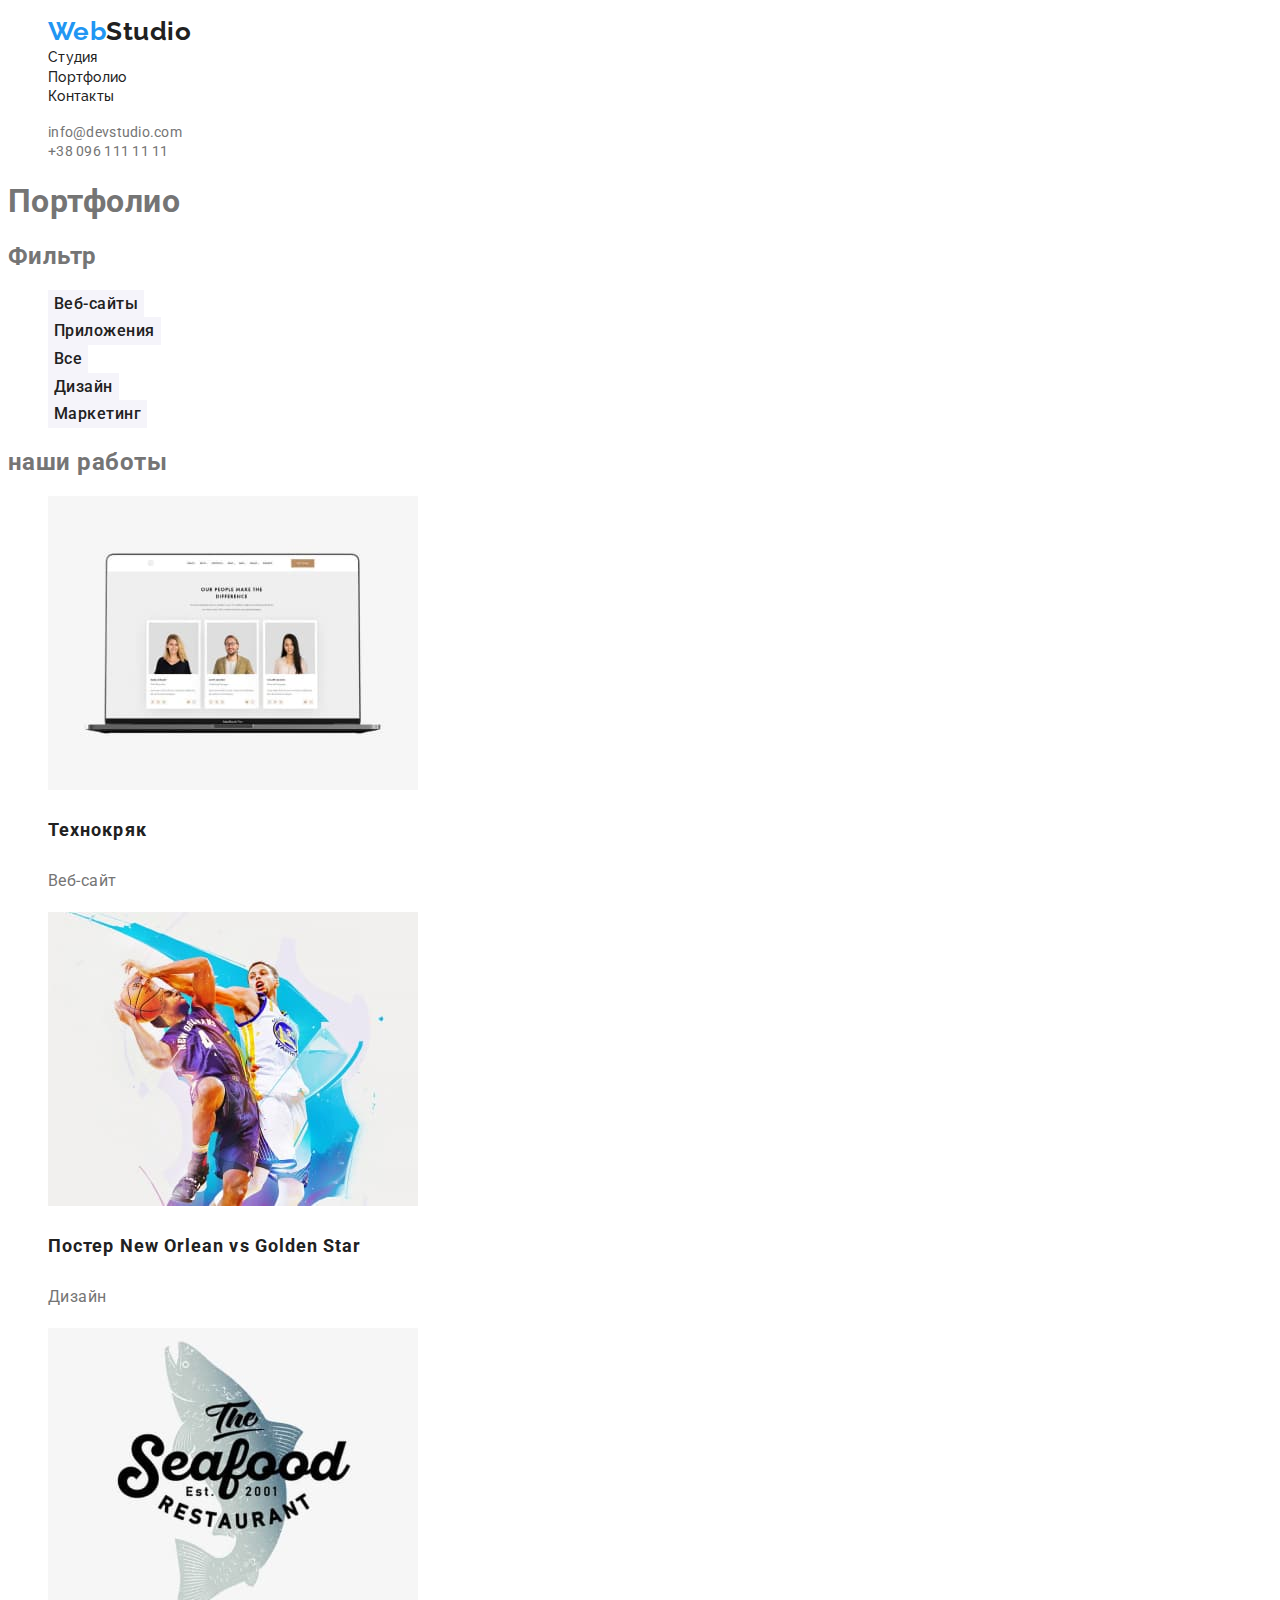
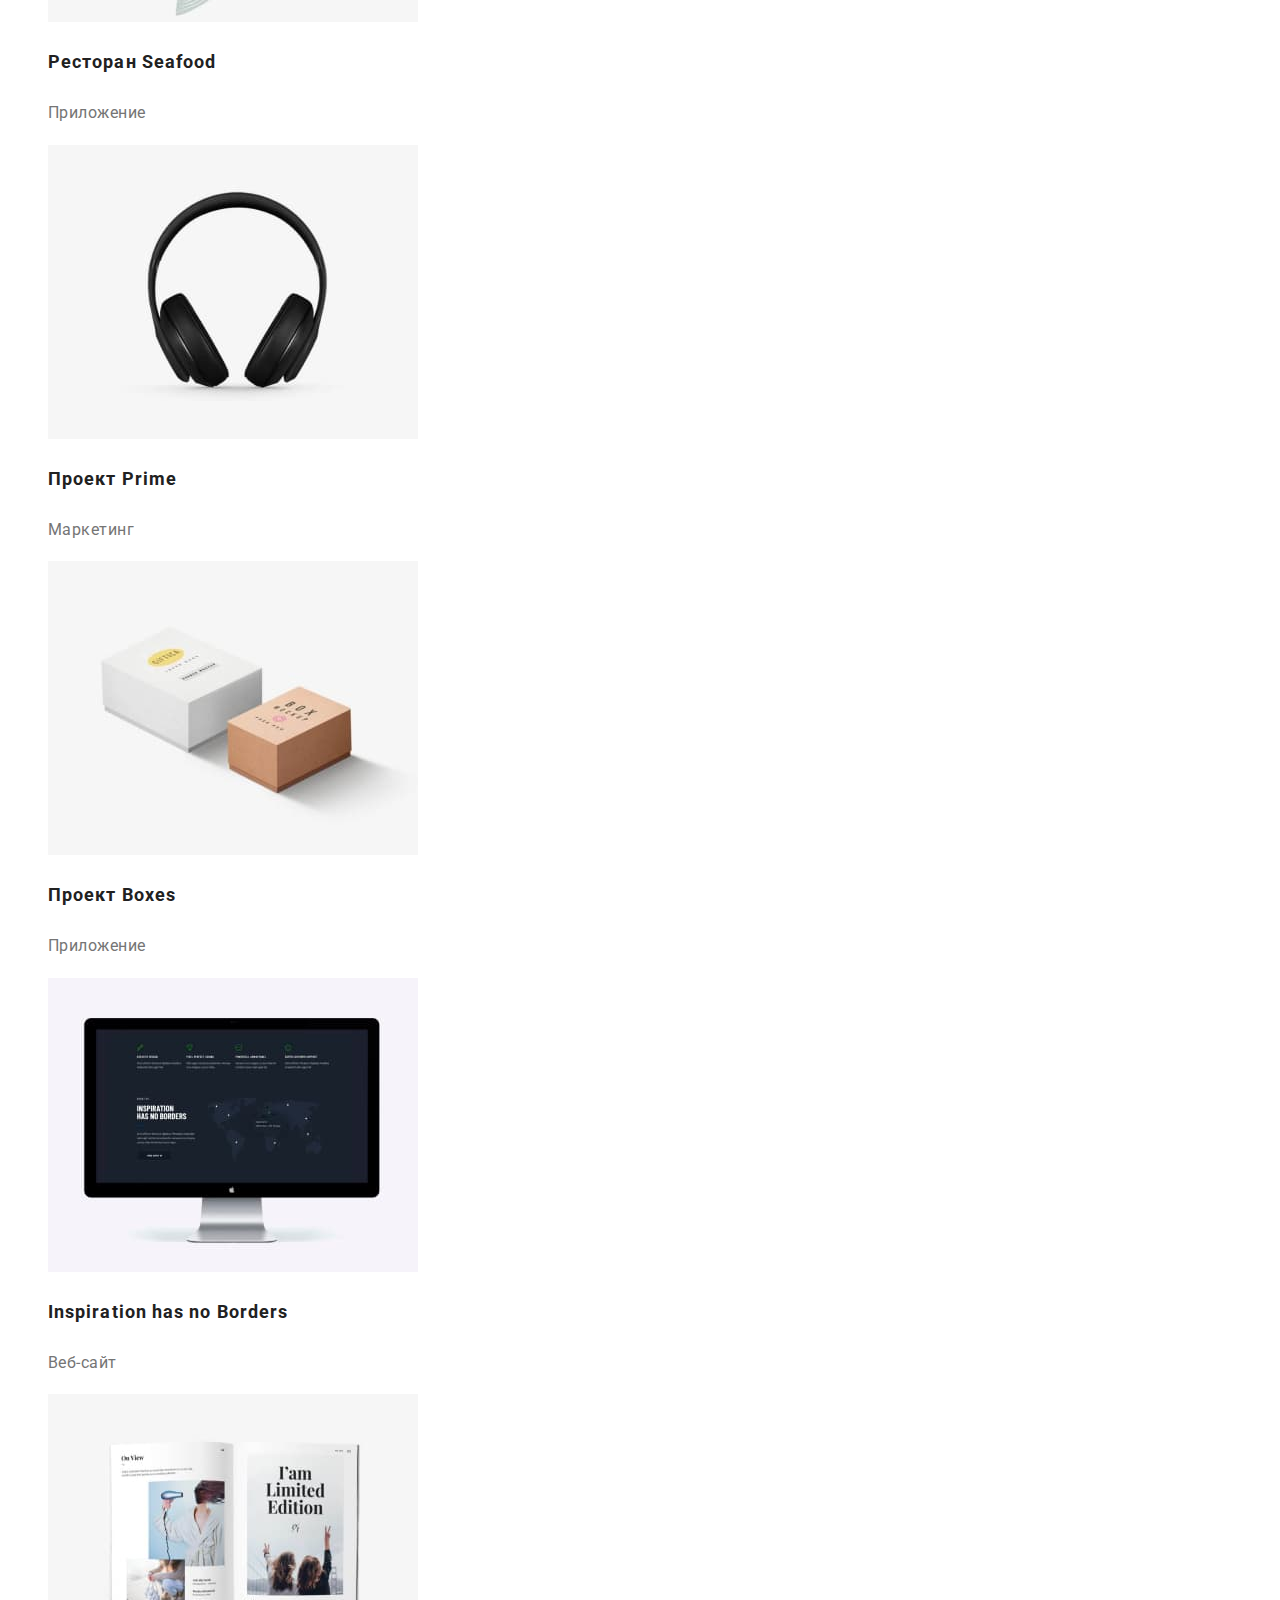
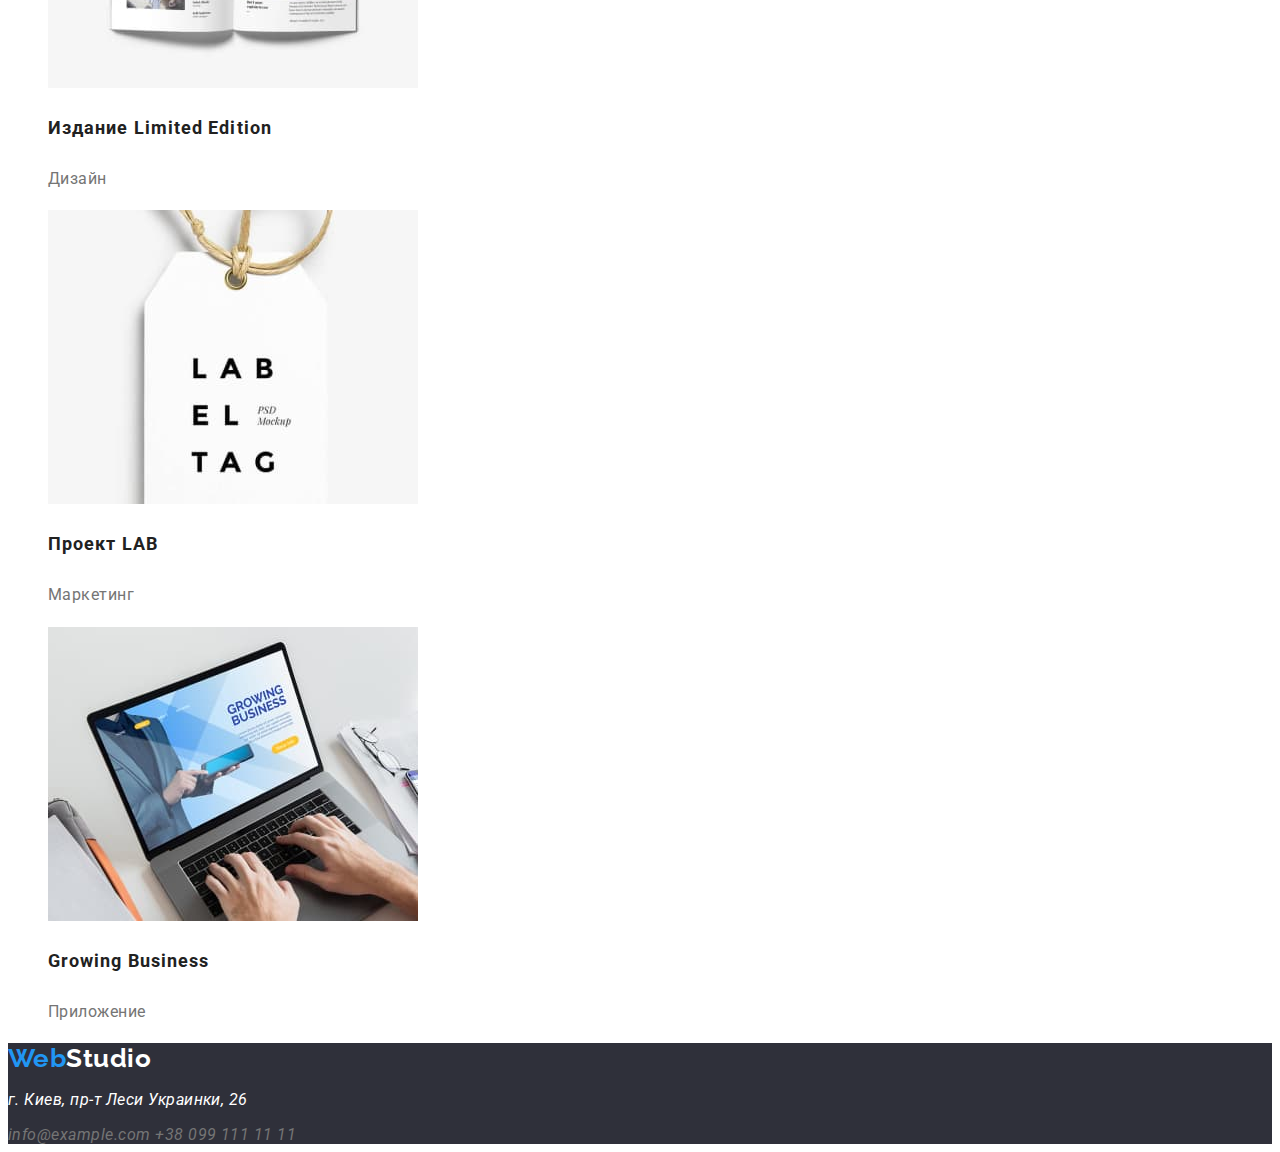
==== portfolio.html @ 469b1e14 "вариант 20.10." ====
<!DOCTYPE html>
<html lang="en">
  <head>
    <meta charset="UTF-8" />
    <meta http-equiv="X-UA-Compatible" content="IE=edge" />
    <meta name="viewport" content="width=device-width, initial-scale=1.0" />
    <link rel="preconnect" href="https://fonts.googleapis.com" />
    <link rel="preconnect" href="https://fonts.gstatic.com" crossorigin />
    <link
      href="https://fonts.googleapis.com/css2?family=Raleway:wght@700&family=Roboto:wght@400;500;700;900&display=swap"
      rel="stylesheet"
    />
    <link rel="stylesheet" href="./css/styles.css" />
    <title>Портфолио</title>
  </head>
  <body>
    <!--Шапка-->
      <!--Навигация сайта-->
      <nav>
        <ul class="site-nav list">
          <li>
            <a href="#" class="logo"><span>Web</span>Studio</a>
          </li>
          <li class="title"><a href="index.html">Cтудия</a></li>
          <li class="title"><a href="#">Портфолио</a></li>
          <li class="title"><a href="#">Контакты</a></li>
        </ul>
      </nav>
      <!--Авторизация на сайте-->
      <ul class="auth-nav list">
        <li><a href="#">info@devstudio.com</a></li>
        <li><a href="#">+38 096 111 11 11</a></li>
      </ul>
    </header>

    <main>
      <h1>Портфолио</h1>
      <!--Фильтр-->
      <section>
        <h2>Фильтр</h2>
        <ul class="filter list">
          <li><button class="filter-button" type="button">Веб-сайты</button></li>
          <li><button class="filter-button" type="button">Приложения</button></li>
          <li><button class="filter-button" type="button">Все</button></li>
          <li><button class="filter-button" type="button">Дизайн</button></li>
          <li><button class="filter-button" type="button">Маркетинг</button></li>
        </ul>
        
      </section>
      <!--Наши работы-->
      <section>
        <h2>наши работы</h2>
        <ul class="our-work list">
          <li>
            <a href="#" class="our-work-heading">
              <img
                src=".//images/portfolio/desktop.jpg"
                alt="Ноутбук"
                width="370"
              />
              <h3 class="our-work-title">Технокряк</h3>
              <p class="our-work-text">Веб-сайт</p>
            </a>
          </li>
          <li>
            <a href="#" class="our-work-heading">
              <img
                src=".//images/portfolio/basketball_players.jpg"
                alt="Баскетболисты"
                width="370"
              />
              <h3 class="our-work-title">Постер New Orlean vs Golden Star</h3>
              <p class="our-work-text">Дизайн</p>
            </a>
          </li>
          <li>
            <a href="#" class="our-work-heading">
              <img
                src=".//images/portfolio/logo_restaurant.jpg"
                alt="Ресторан Seafood"
                width="370"
              />
              <h3 class="our-work-title">Ресторан Seafood</h3>
              <p class="our-work-text">Приложение</p>
            </a>
          </li>
          <li>
            <a href="#" class="our-work-heading">
              <img
                src=".//images/portfolio/headphones.jpg"
                alt="Проект Prime"
                width="370"
              />
              <h3 class="our-work-title">Проект Prime</h3>
              <p class="our-work-text">Маркетинг</p>
            </a>
          </li>
          <li>
            <a href="#" class="our-work-heading">
              <img
                src=".//images/portfolio/two_boxes.jpg"
                alt="Проект Boxes"
                width="370"
              />
              <h3 class="our-work-title">Проект Boxes</h3>
              <p class="our-work-text">Приложение</p>
            </a>
          </li>
          <li>
            <a href="#" class="our-work-heading">
              <img
                src=".//images/portfolio/monoblock.jpg"
                alt="Моноблок"
                width="370"
              />
              <h3 class="our-work-title">Inspiration has no Borders</h3>
              <p class="our-work-text">Веб-сайт</p>
            </a>
          </li>
          <li>
            <a href="#" class="our-work-heading">
              <img
                src=".//images/portfolio/magazine.jpg"
                alt="Журнал"
                width="370"
              />
              <h3 class="our-work-title">Издание Limited Edition</h3>
              <p class="our-work-text">Дизайн</p>
            </a>
          </li>
          <li>
            <a href="#" class="our-work-heading">
              <img
                src=".//images/portfolio/plate.jpg"
                alt="Табличка"
                width="370"
              />
              <h3 class="our-work-title">Проект LAB</h3>
              <p class="our-work-text">Маркетинг</p>
            </a>
          </li>
          <li>
            <a href="#" class="our-work-heading">
              <img
                src=".//images/portfolio/working_on_a_ laptop.jpg"
                alt="Работа на ноутбуке"
                width="370"
              />
              <h3 class="our-work-title">Growing Business</h3>
              <p class="our-work-text">Приложение</p>
            </a>
          </li>
        </ul>
      </section>
    </main>
    <!--Подвал-->
    <footer class="footer">
      <a href="#" class="logo-footer"><span>Web</span>Studio</a>
      <address>
        <p>г. Киев, пр-т Леси Украинки, 26</p>
        <a href="#" class="footer-info">info@example.com</a>
        <a href="#" class="footer-info">+38 099 111 11 11</a>
      </address>
    </footer>
  </body>
</html>
---- css/styles.css ----
:root {
    --primary-text-color: #757575;
    --secondary-text-color: #212121;
    --accent: #2196f3;
    --pirmary-background-color: #ffff;
    --secondary-background-color: #f5f4fa;
    --third-background-color: #2F303A;
}

body {
    background-color: var(--pirmary-background-color);
    color: var(--primary-text-color);
    font-family: roboto, raleway, sans-serif;
    letter-spacing: 0.03em;
}

.list {
    list-style: none;
}

/*Навигация сайта*/

.site-nav .title a {
    color: var(--secondary-text-color);
    font-family: raleway;
    text-decoration: none;
    font-weight: 500;
    Font-size: 14px;
    Line-height: 1.33;
    Letter-spacing: 0.02em;
}

.site-nav .title a:hover, .site-nav .title a:focus {
    color: var(--accent);
}

.logo {
    color: var(--secondary-text-color);
    Font-family: Raleway, sans-serif;
    font-weight: Bold;
    Font-size: 26px;
    Line-height: 1.19;
    text-decoration: none;
}

.logo span {
    color: var(--accent);
}

/*Авторизация на сайте*/

.auth-nav a {
    color: var(--primary-text-color);
    text-decoration: none;
    font-weight: Medium;
    Font-size: 14px;
    Line-height: 1.33;
    Letter-spacing: 0.02em;
}

.auth-nav a:focus, .auth-nav a:hover {
    color: var(--accent);
}

/*Содержание сайта*/

.section-title {
    color: var(--secondary-text-color);
}

/*загаловок*/

.page-heading {
    background-color: var(--third-background-color);
    color: var(--pirmary-background-color);
    Font-size: 44px;
    Line-height: 1.37;
    Letter-spacing: 0.06em;
}

.button-heading {
    font-weight: Bold;
    Font-size: 16px;
    Line-height: 1.9;
    background-color: var(--accent);
    color: var(--pirmary-background-color);
    font-family: roboto, sans-serif;
    letter-spacing: 0.06em;
    cursor: pointer;
    border: none;
}

.button-heading:hover, .button-heading:focus {
    background-color: var(--secondary-background-color);
    color: var(--secondary-text-color);
}

/*Наши преимущества*/

.our-benefits-title {}

.our-benefits-list {
    color: var(--secondary-text-color);
    font-weight: Bold;
    Font-size: 14px;
    Line-height: 1.33;
    text-transform: uppercase;
}

.our-benefits-text {
    Font-size: 14px;
    Line-height: 1.71;
}

/*Наша дейстельность*/

.our-activity-title {
    font-weight: Bold;
    Font-size: 36px;
    Line-height: 1.17;
    color: var(--secondary-text-color);
}

/*Наша команда*/

.our-team {
    background-color: var(--secondary-background-color);
}

.team-members-heading {
    color: var(--secondary-text-color);
}

.our-team-title {
    font-weight: Bold;
    Font-size: 36px;
    Line-height: 1.17;
    color: var(--secondary-text-color);
}

.team-members {
    background-color: var(--pirmary-background-color);
}

.team-members-title {
    font-weight: Medium;
    font-size: 16px;
    line-height: 1.19;
    color: var(--secondary-text-color);
}

.team-members-text {
    font-size: 16px;
    line-height: 1.19;
}

/*Подвал*/

.footer {
    background-color: var(--third-background-color)
}

.logo-footer {
    color: var(--pirmary-background-color);
    Font-family: Raleway, sans-serif;
    font-weight: Bold;
    Font-size: 26px;
    Line-height: 1.19;
    text-decoration: none;
}

.logo-footer span {
    color: var(--accent);
}

.footer p {
    color: var(--pirmary-background-color);
}

.footer-info {
    color: var(--primary-text-color);
    text-decoration: none;
}

.footer-info:focus, .footer-info:hover {
    color: var(--accent);
}

.address-footer {
    font-size: 14px;
    line-height: 1.17;
}

/*-----------------------------------------------*/

/*Портфолио*/

/*Фильтр*/

/*Наши работы*/

.our-work-heading {
    text-decoration: none;
}

.filter-button {
    background-color: var(--secondary-background-color);
    color: var(--secondary-text-color);
    cursor: pointer;
    border: none;
    font-family: Roboto, sans-serif;
    font-weight: 500;
    font-size: 16px;
    line-height: 1.6;
    letter-spacing: 0.03em;
}

.filter-button:hover{
    color: var(--pirmary-background-color);
    background-color: var(--accent);
}
.our-work-title {
    color: var(--secondary-text-color);
    font-weight: Bold;
    font-size: 18px;
    line-height: 2;
    Letter-spacing: 0.06em;
}

.our-work-text {
    color: var(--primary-text-color);
    font-size: 16px;
    line-height: 1.9;
}
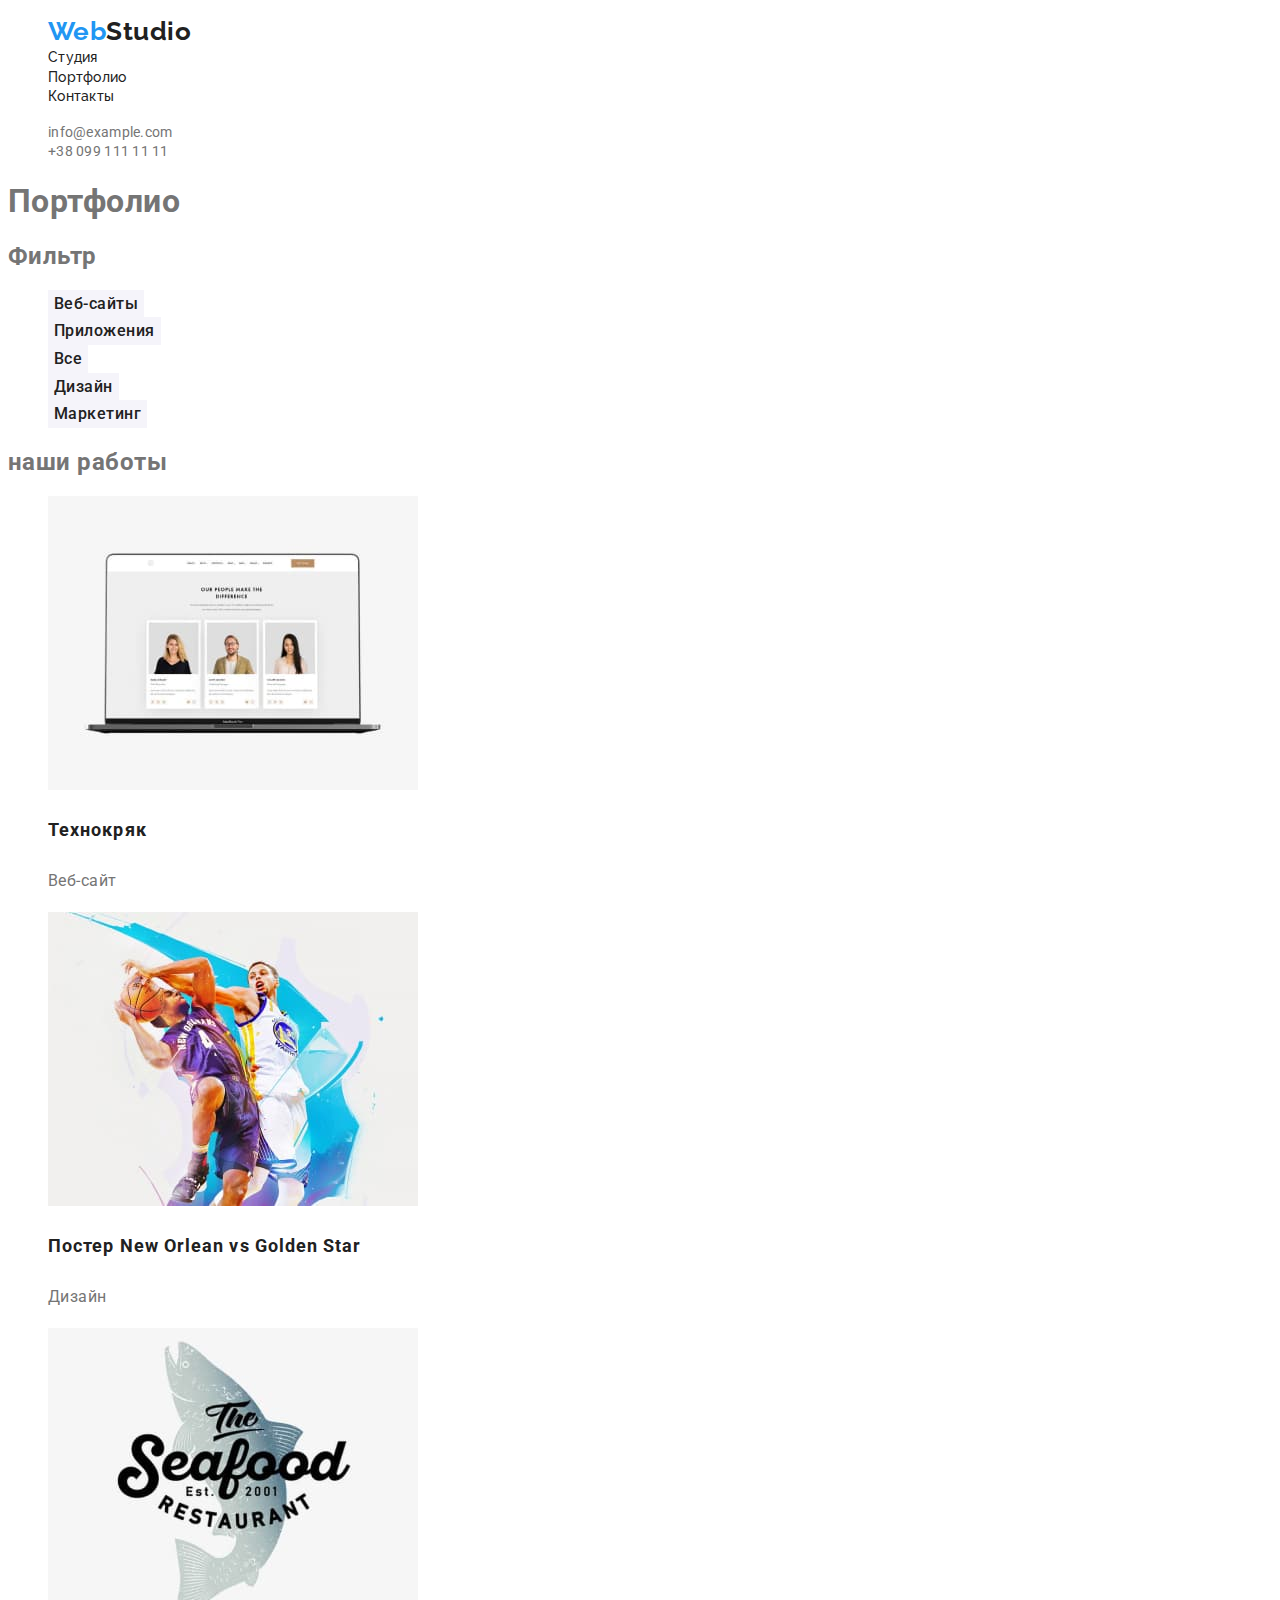
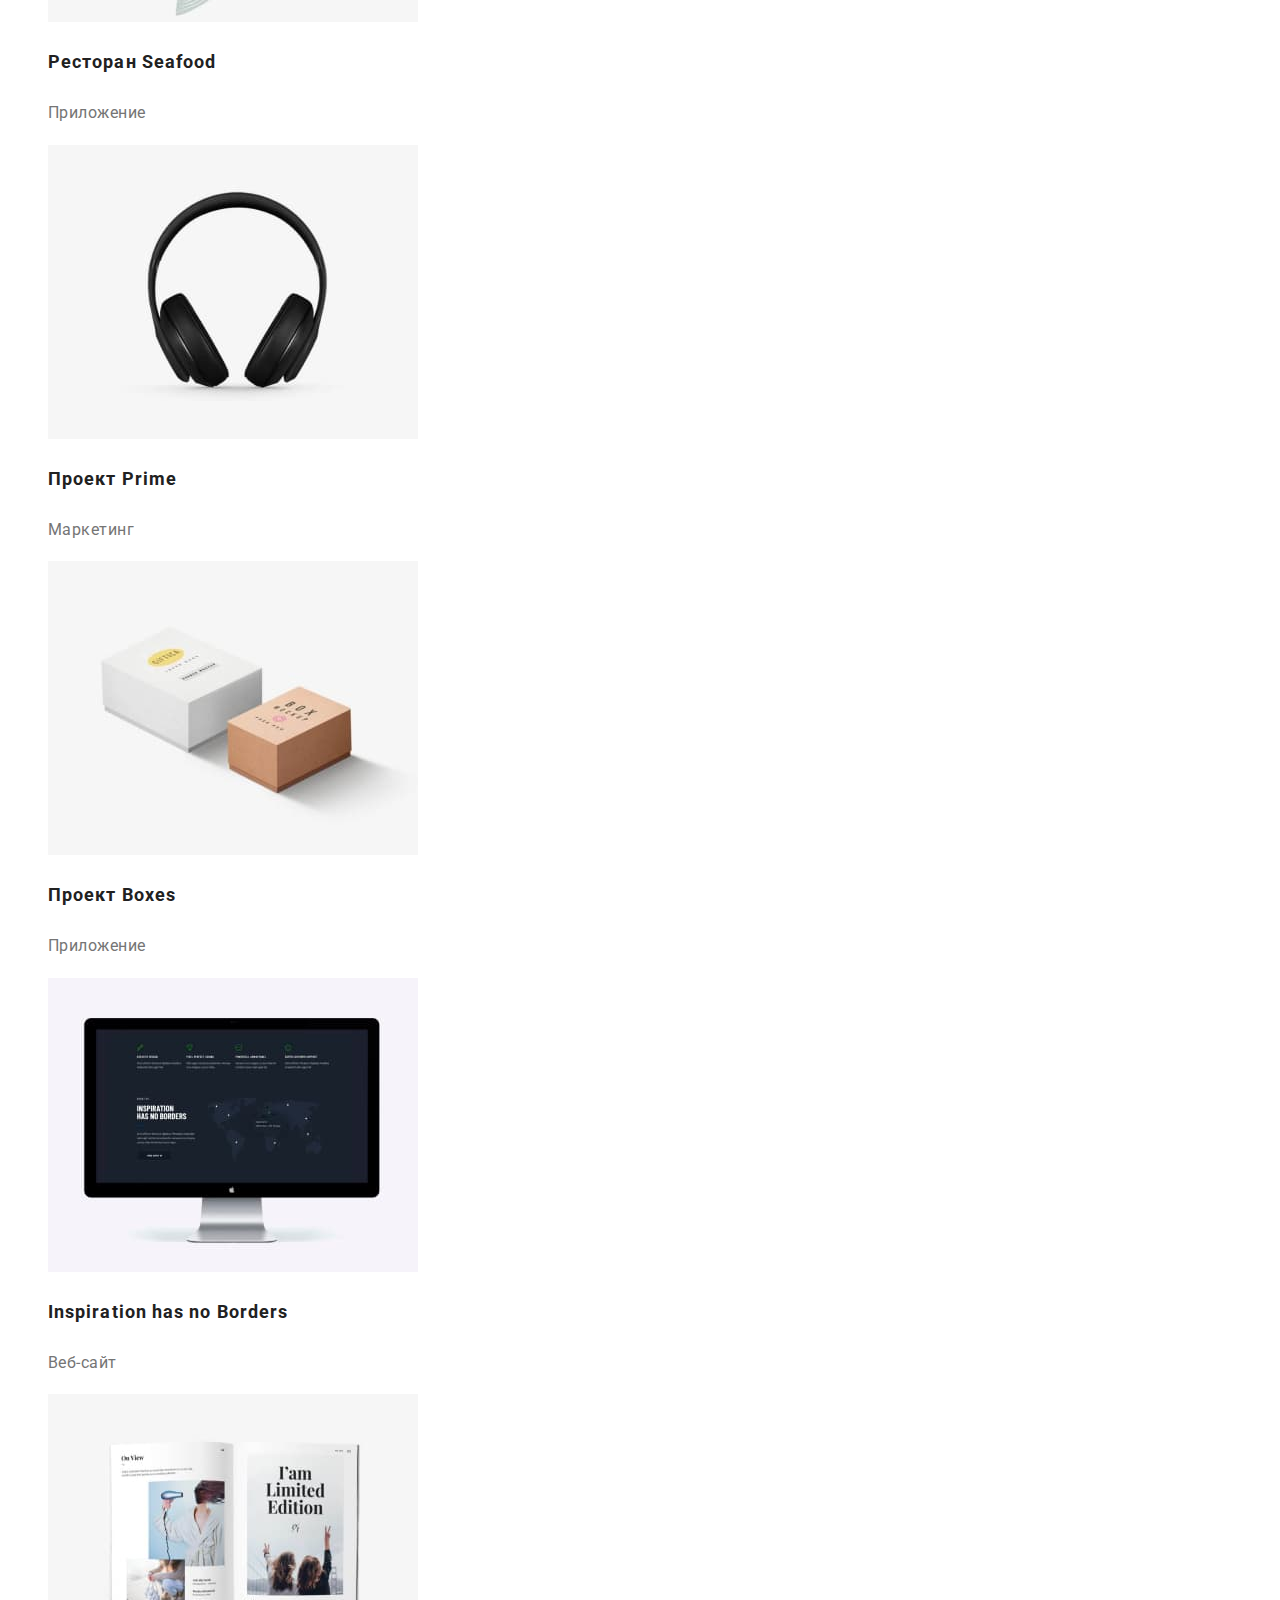
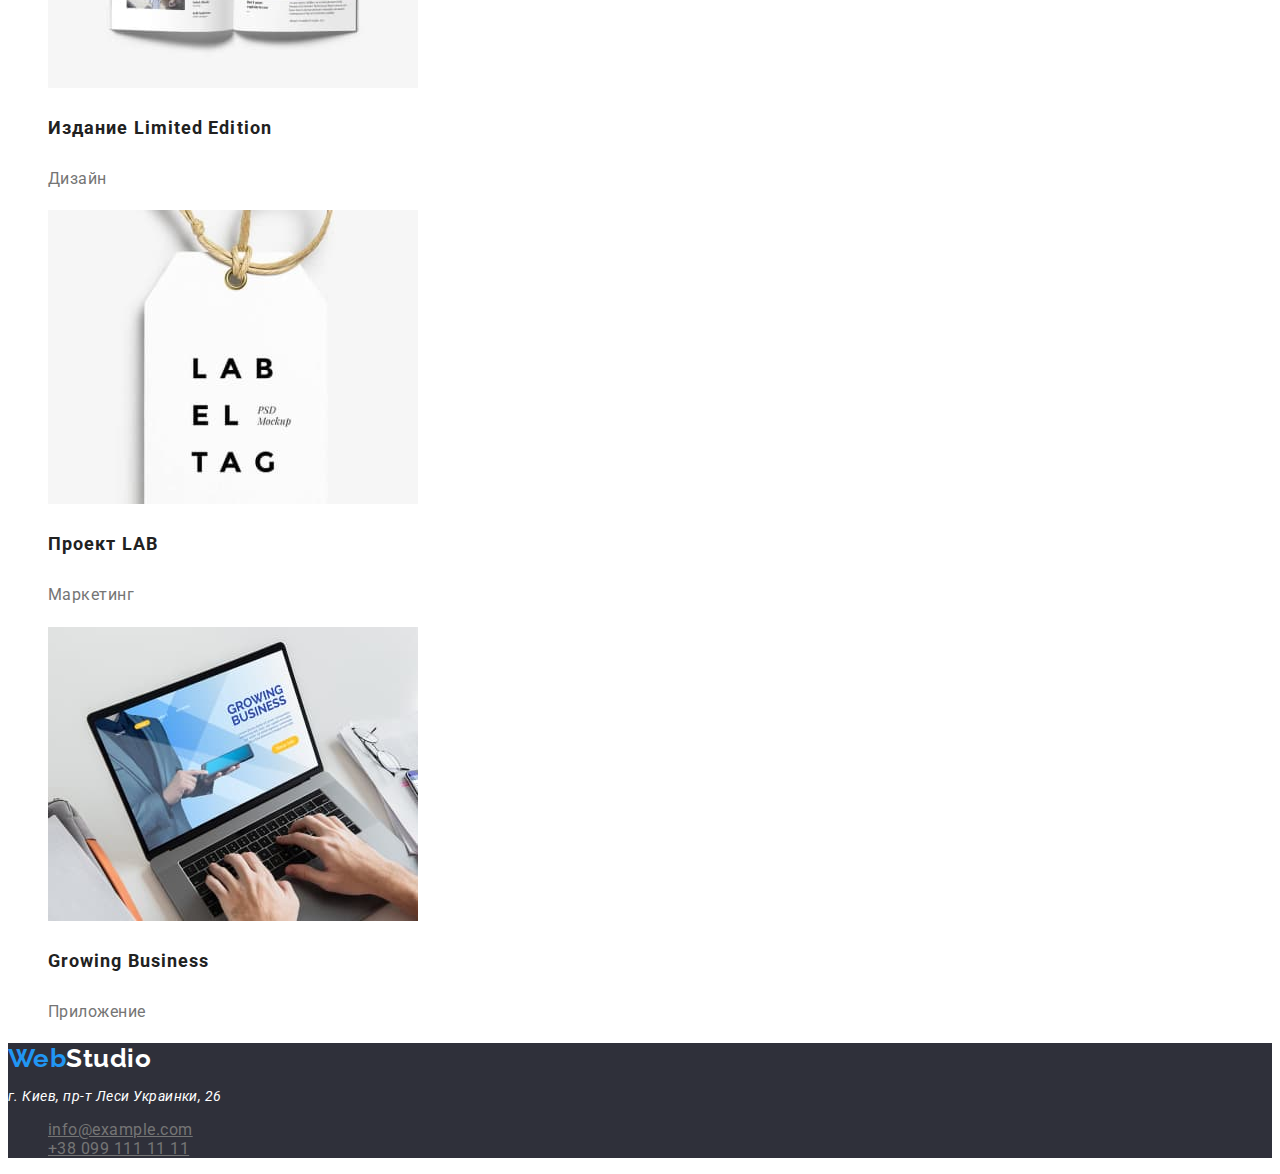
==== commit f16f3392: "21.10.2021" ====
--- a/portfolio.html
+++ b/portfolio.html
@@ -28,8 +28,16 @@
       </nav>
       <!--Авторизация на сайте-->
       <ul class="auth-nav list">
-        <li><a href="#">info@devstudio.com</a></li>
-        <li><a href="#">+38 096 111 11 11</a></li>
+        <li>
+          <a href="mailto:info@example.com" class="auth-nav-link"
+            >info@example.com</a
+          >
+        </li>
+        <li>
+          <a href="tel:+38 099 111 11 11" class="auth-nav-link"
+            >+38 099 111 11 11</a
+          >
+        </li>
       </ul>
     </header>
 
@@ -153,13 +161,23 @@
         </ul>
       </section>
     </main>
-    <!--Подвал-->
+     <!--Подвал-->
     <footer class="footer">
       <a href="#" class="logo-footer"><span>Web</span>Studio</a>
       <address>
-        <p>г. Киев, пр-т Леси Украинки, 26</p>
-        <a href="#" class="footer-info">info@example.com</a>
-        <a href="#" class="footer-info">+38 099 111 11 11</a>
+        <p class="address-footer">г. Киев, пр-т Леси Украинки, 26</p>
+        <ul class="footer-info list">
+          <li>
+            <a href="mailto:info@example.com" class="footer-info-link"
+              >info@example.com</a
+            >
+          </li>
+          <li>
+            <a href="tel:+38 099 111 11 11" class="footer-info-link"
+              >+38 099 111 11 11</a
+            >
+          </li>
+        </ul>
       </address>
     </footer>
   </body>
--- a/css/styles.css
+++ b/css/styles.css
@@ -177,12 +177,12 @@
     color: var(--pirmary-background-color);
 }
 
-.footer-info {
-    color: var(--primary-text-color);
-    text-decoration: none;
-}
-
-.footer-info:focus, .footer-info:hover {
+.footer-info-link {
+    color: var(--primary-text-color);
+    font-style: normal;
+}
+
+.footer-info-link:focus, .footer-info-link:hover {
     color: var(--accent);
 }
 
@@ -215,10 +215,11 @@
     letter-spacing: 0.03em;
 }
 
-.filter-button:hover{
+.filter-button:hover {
     color: var(--pirmary-background-color);
     background-color: var(--accent);
 }
+
 .our-work-title {
     color: var(--secondary-text-color);
     font-weight: Bold;
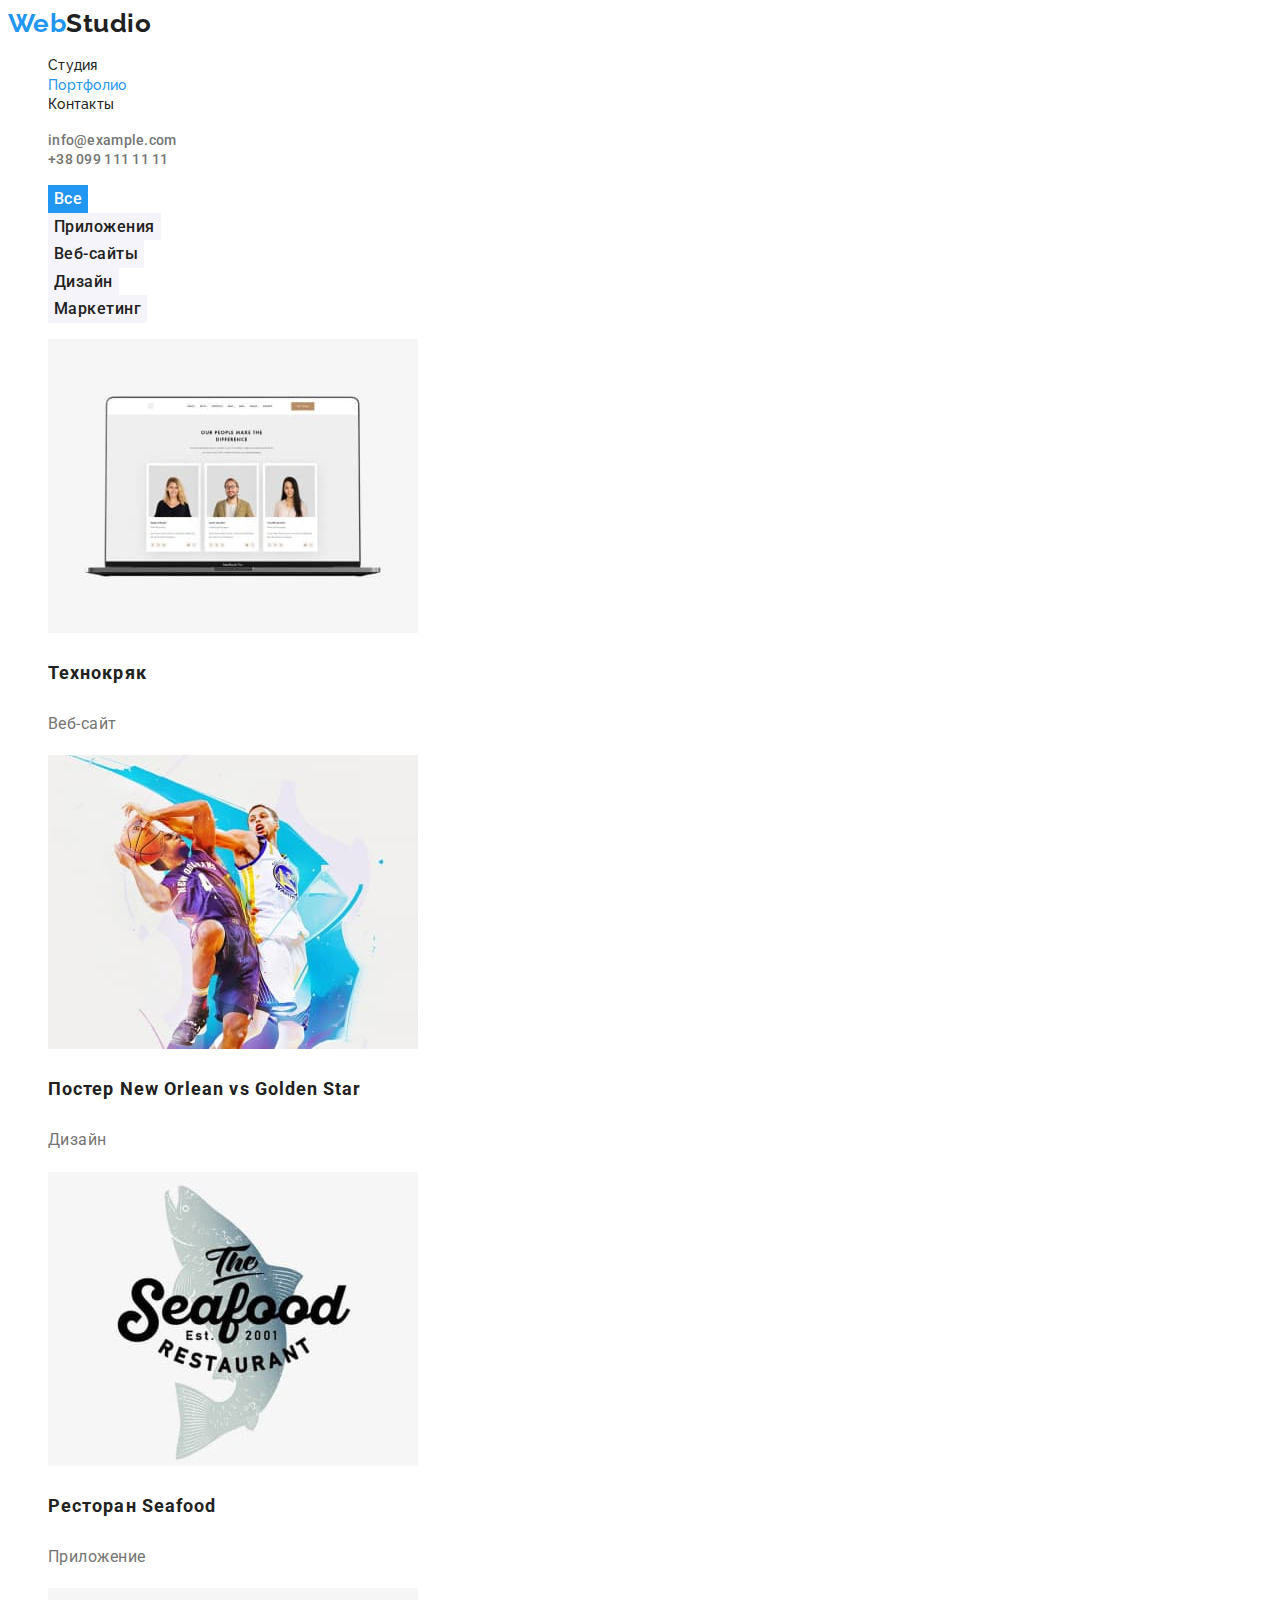
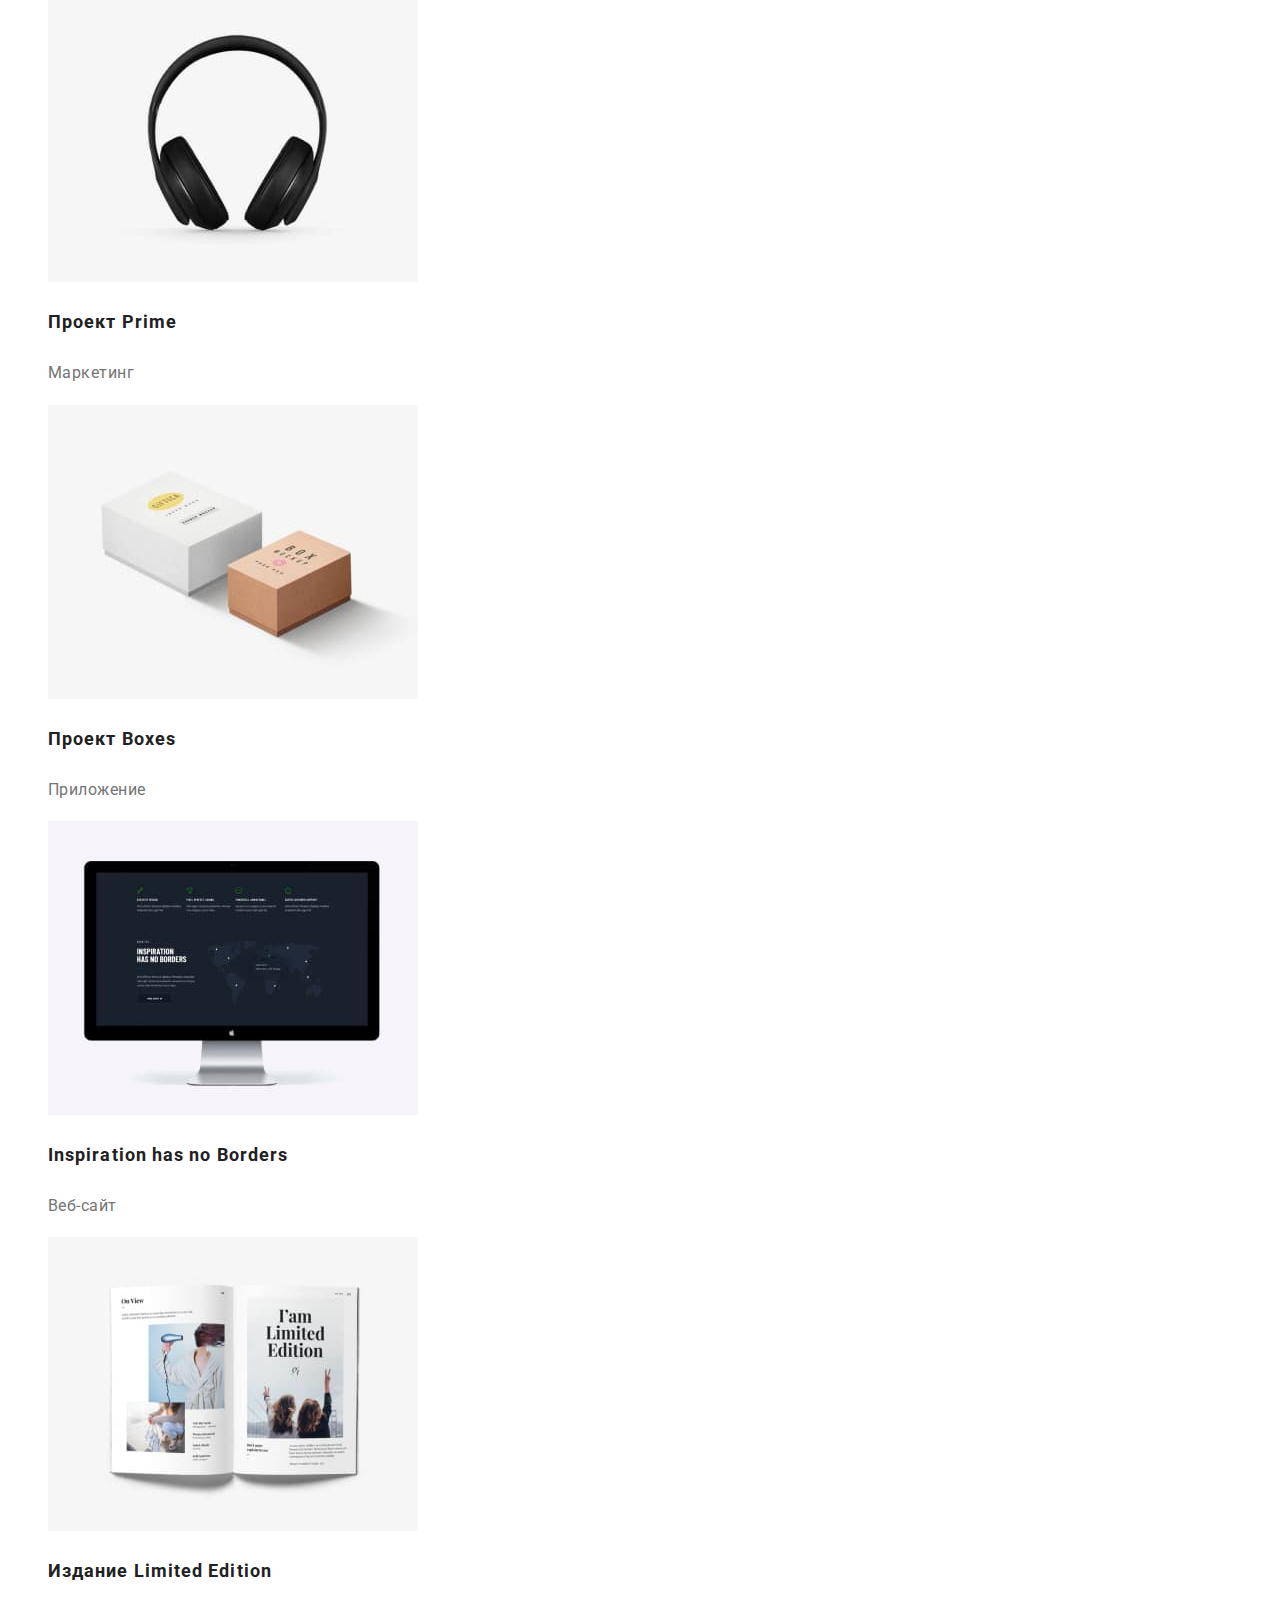
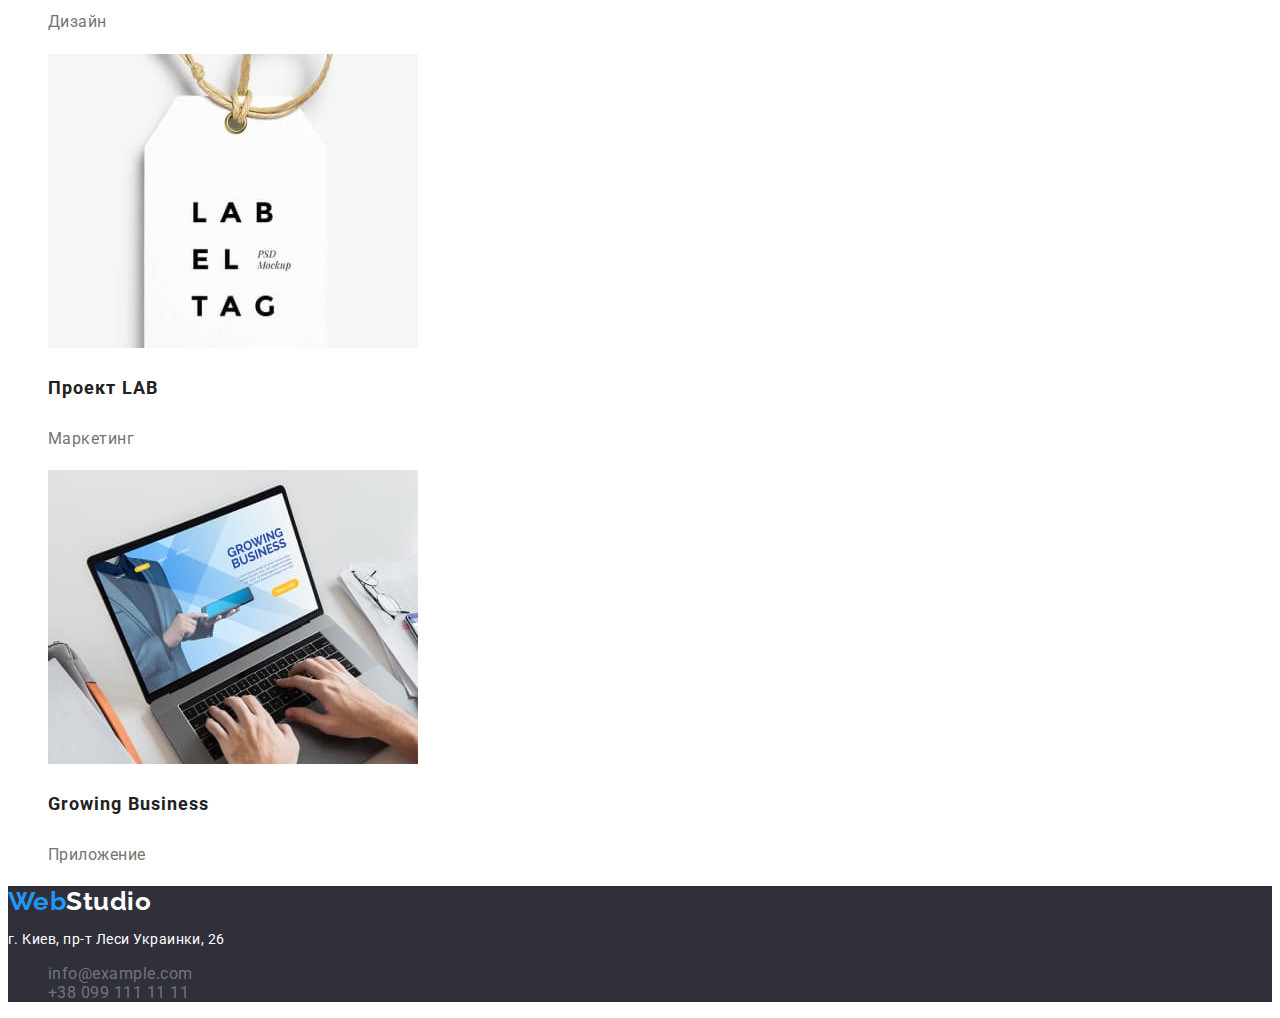
==== commit 3ce1864a: "24.10" ====
--- a/portfolio.html
+++ b/portfolio.html
@@ -15,15 +15,14 @@
   </head>
   <body>
     <!--Шапка-->
+    <header>
       <!--Навигация сайта-->
       <nav>
-        <ul class="site-nav list">
-          <li>
-            <a href="#" class="logo"><span>Web</span>Studio</a>
-          </li>
-          <li class="title"><a href="index.html">Cтудия</a></li>
-          <li class="title"><a href="#">Портфолио</a></li>
-          <li class="title"><a href="#">Контакты</a></li>
+        <a href="#" class="logo"><span>Web</span>Studio</a>
+        <ul class="nav list">
+          <li><a href="index.html" class="nav-title">Cтудия</a></li>
+          <li><a href="portfolio.html" class="nav-title-page">Портфолио</a></li>
+          <li><a href="#" class="nav-title">Контакты</a></li>
         </ul>
       </nav>
       <!--Авторизация на сайте-->
@@ -34,7 +33,7 @@
           >
         </li>
         <li>
-          <a href="tel:+38 099 111 11 11" class="auth-nav-link"
+          <a href="tel:+380991111111" class="auth-nav-link"
             >+38 099 111 11 11</a
           >
         </li>
@@ -42,22 +41,26 @@
     </header>
 
     <main>
-      <h1>Портфолио</h1>
-      <!--Фильтр-->
       <section>
-        <h2>Фильтр</h2>
+        <h1 class="visually-hidden">Портфолио</h1>
+        <!--Фильтр-->
+        <h2 class="visually-hidden">наши работы</h2>
         <ul class="filter list">
-          <li><button class="filter-button" type="button">Веб-сайты</button></li>
-          <li><button class="filter-button" type="button">Приложения</button></li>
-          <li><button class="filter-button" type="button">Все</button></li>
+          <li>
+            <button class="filter-button-page" type="button">Все</button>
+          </li>
+          <li>
+            <button class="filter-button" type="button">Приложения</button>
+          </li>
+          <li>
+            <button class="filter-button" type="button">Веб-сайты</button>
+          </li>
           <li><button class="filter-button" type="button">Дизайн</button></li>
-          <li><button class="filter-button" type="button">Маркетинг</button></li>
+          <li>
+            <button class="filter-button" type="button">Маркетинг</button>
+          </li>
         </ul>
-        
-      </section>
-      <!--Наши работы-->
-      <section>
-        <h2>наши работы</h2>
+        <!--Наши работы-->
         <ul class="our-work list">
           <li>
             <a href="#" class="our-work-heading">
@@ -161,7 +164,7 @@
         </ul>
       </section>
     </main>
-     <!--Подвал-->
+    <!--Подвал-->
     <footer class="footer">
       <a href="#" class="logo-footer"><span>Web</span>Studio</a>
       <address>
@@ -173,7 +176,7 @@
             >
           </li>
           <li>
-            <a href="tel:+38 099 111 11 11" class="footer-info-link"
+            <a href="tel:+380991111111" class="footer-info-link"
               >+38 099 111 11 11</a
             >
           </li>
--- a/css/styles.css
+++ b/css/styles.css
@@ -18,9 +18,22 @@
     list-style: none;
 }
 
+.visually-hidden {
+    position: absolute;
+    width: 1px;
+    height: 1px;
+    margin: -1px;
+    border: 0;
+    padding: 0;
+    white-space: nowrap;
+    clip-path: inset(100%);
+    clip: rect(0 0 0 0);
+    overflow: hidden;
+}
+
 /*Навигация сайта*/
 
-.site-nav .title a {
+.nav-title {
     color: var(--secondary-text-color);
     font-family: raleway;
     text-decoration: none;
@@ -30,14 +43,24 @@
     Letter-spacing: 0.02em;
 }
 
-.site-nav .title a:hover, .site-nav .title a:focus {
+.nav-title-page {
+    color: var(--accent);
+    font-family: raleway;
+    text-decoration: none;
+    font-weight: 500;
+    Font-size: 14px;
+    Line-height: 1.33;
+    Letter-spacing: 0.02em;
+}
+
+.nav-title:hover, .nav-title:focus {
     color: var(--accent);
 }
 
 .logo {
     color: var(--secondary-text-color);
     Font-family: Raleway, sans-serif;
-    font-weight: Bold;
+    font-weight: 700;
     Font-size: 26px;
     Line-height: 1.19;
     text-decoration: none;
@@ -52,7 +75,7 @@
 .auth-nav a {
     color: var(--primary-text-color);
     text-decoration: none;
-    font-weight: Medium;
+    font-weight: 500;
     Font-size: 14px;
     Line-height: 1.33;
     Letter-spacing: 0.02em;
@@ -76,10 +99,15 @@
     Font-size: 44px;
     Line-height: 1.37;
     Letter-spacing: 0.06em;
+    text-align: center;
+}
+
+.page-title {
+    text-transform: uppercase;
 }
 
 .button-heading {
-    font-weight: Bold;
+    font-weight: 700;
     Font-size: 16px;
     Line-height: 1.9;
     background-color: var(--accent);
@@ -92,16 +120,14 @@
 
 .button-heading:hover, .button-heading:focus {
     background-color: var(--secondary-background-color);
-    color: var(--secondary-text-color);
+    color: var(--accent);
 }
 
 /*Наши преимущества*/
 
-.our-benefits-title {}
-
 .our-benefits-list {
     color: var(--secondary-text-color);
-    font-weight: Bold;
+    font-weight: 700;
     Font-size: 14px;
     Line-height: 1.33;
     text-transform: uppercase;
@@ -115,10 +141,11 @@
 /*Наша дейстельность*/
 
 .our-activity-title {
-    font-weight: Bold;
+    font-weight: 700;
     Font-size: 36px;
     Line-height: 1.17;
     color: var(--secondary-text-color);
+    text-align: center;
 }
 
 /*Наша команда*/
@@ -132,10 +159,11 @@
 }
 
 .our-team-title {
-    font-weight: Bold;
+    font-weight: 700;
     Font-size: 36px;
     Line-height: 1.17;
     color: var(--secondary-text-color);
+    text-align: center;
 }
 
 .team-members {
@@ -143,15 +171,17 @@
 }
 
 .team-members-title {
-    font-weight: Medium;
+    font-weight: 500;
     font-size: 16px;
     line-height: 1.19;
     color: var(--secondary-text-color);
+    text-align: center;
 }
 
 .team-members-text {
     font-size: 16px;
     line-height: 1.19;
+    text-align: center;
 }
 
 /*Подвал*/
@@ -163,7 +193,7 @@
 .logo-footer {
     color: var(--pirmary-background-color);
     Font-family: Raleway, sans-serif;
-    font-weight: Bold;
+    font-weight: 700;
     Font-size: 26px;
     Line-height: 1.19;
     text-decoration: none;
@@ -180,15 +210,17 @@
 .footer-info-link {
     color: var(--primary-text-color);
     font-style: normal;
+    text-decoration: none;
 }
 
 .footer-info-link:focus, .footer-info-link:hover {
-    color: var(--accent);
+    color: var(--pirmary-background-color);
 }
 
 .address-footer {
     font-size: 14px;
     line-height: 1.17;
+    font-style: normal;
 }
 
 /*-----------------------------------------------*/
@@ -220,9 +252,21 @@
     background-color: var(--accent);
 }
 
+.filter-button-page {
+    background-color: var(--accent);
+    color: var(--pirmary-background-color);
+    cursor: pointer;
+    border: none;
+    font-family: Roboto, sans-serif;
+    font-weight: 500;
+    font-size: 16px;
+    line-height: 1.6;
+    letter-spacing: 0.03em;
+}
+
 .our-work-title {
     color: var(--secondary-text-color);
-    font-weight: Bold;
+    font-weight: 700;
     font-size: 18px;
     line-height: 2;
     Letter-spacing: 0.06em;
